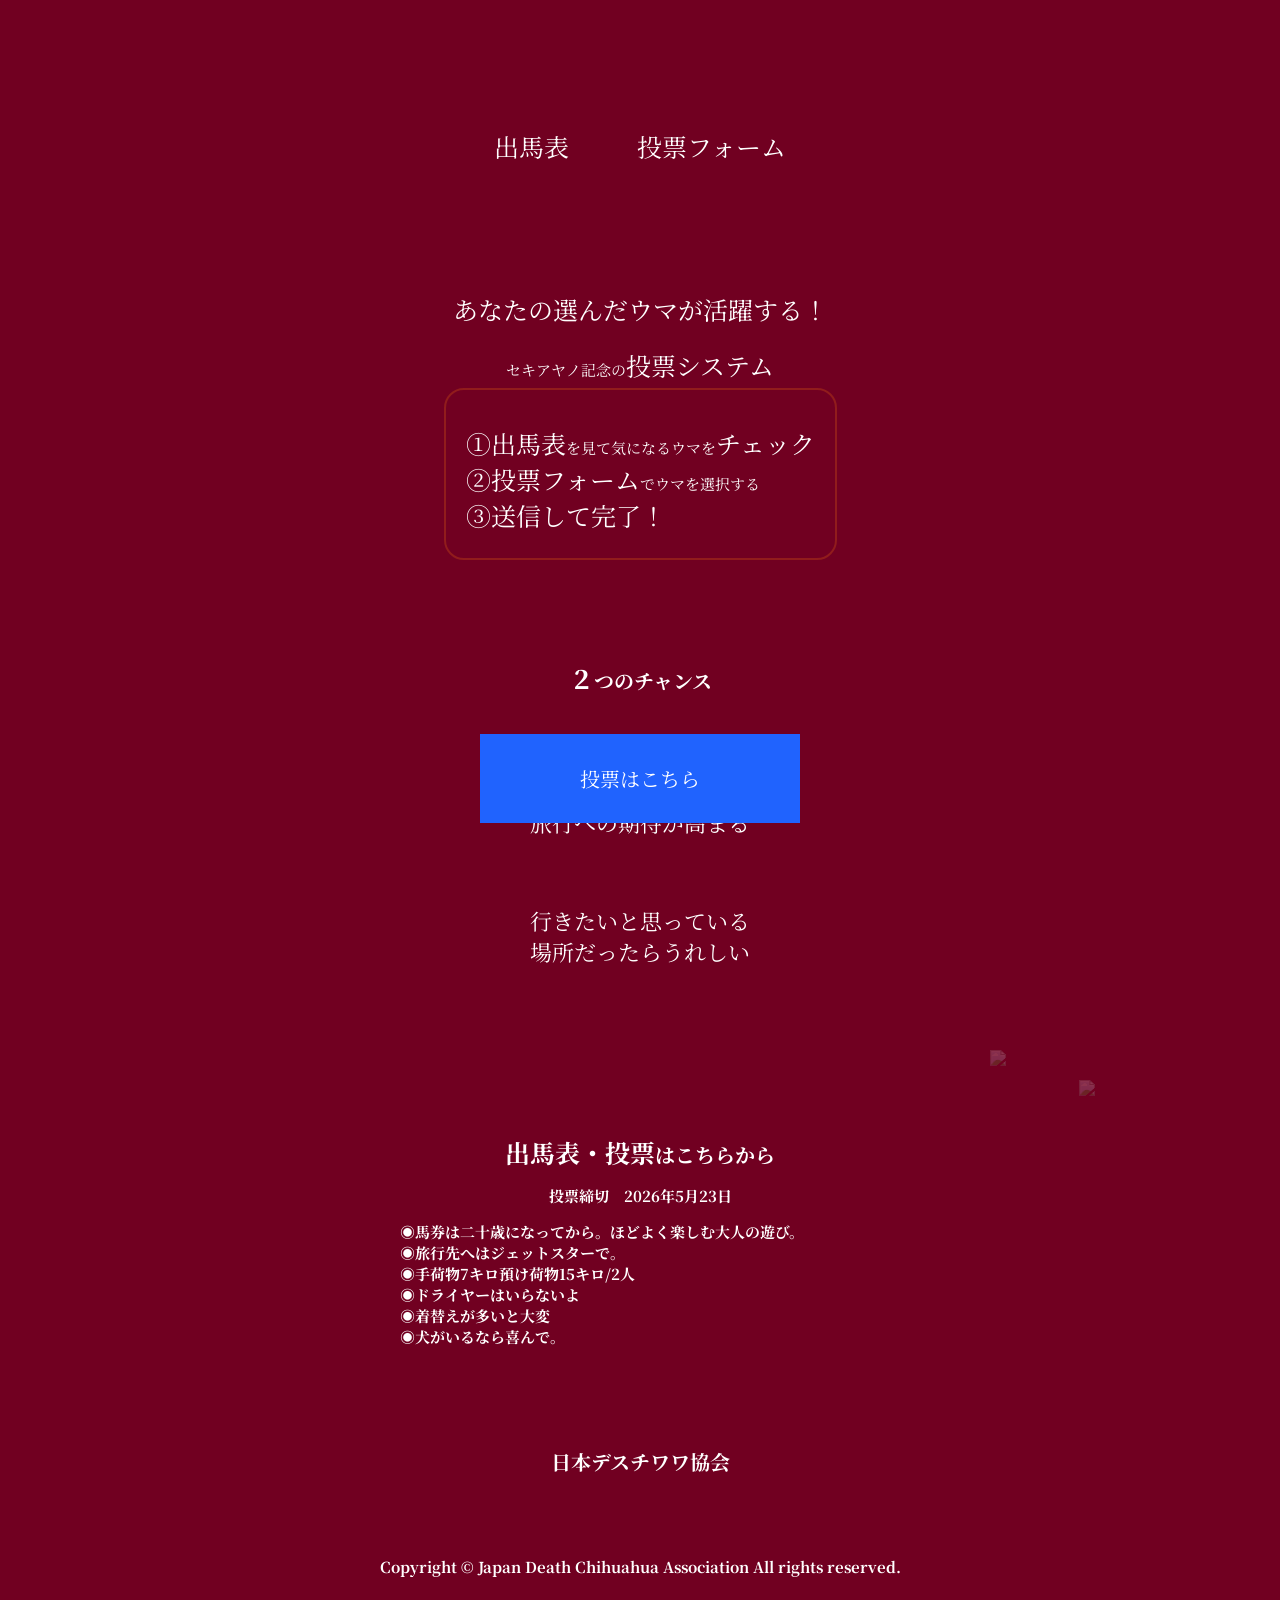
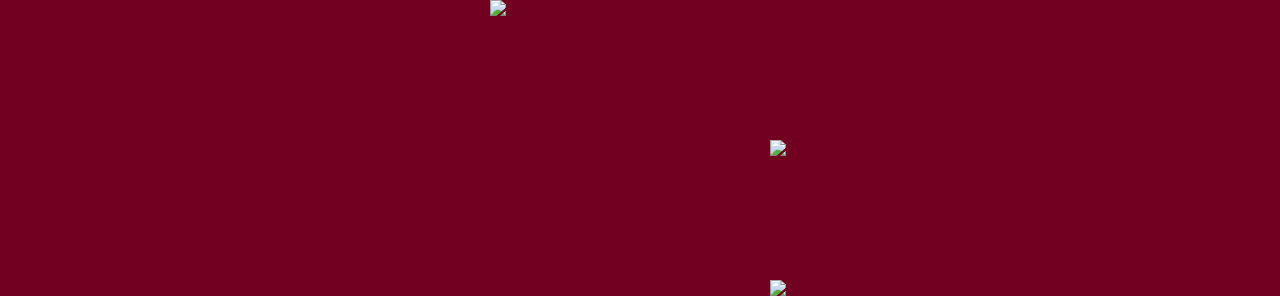
==== index.html @ beaa09bf "Add files via upload" ====
<!DOCTYPE html>
<html lang="ja">
<head>
  <meta charset="UTF-8">
  <meta name="viewport" content="width=device-width, initial-scale=1.0">
  <meta name="robots" content="noindex">

  <title>セキアヤノ記念</title>
  <style>
@import url('https://fonts.googleapis.com/css2?family=Noto+Serif+JP:wght@200..900&display=swap');
</style>

  <link rel="stylesheet" href="style.css">
</head>

<body>



    


    
  <section class="hero">

    <img src="../images/seki.png" width="115%">

<img class="circle" src="../images/circle1.png" >
<img class="circle2" src="../images/circle2.png" width="200px">

  



<div class="link_group">
    <a class="text_link"
        href="../pages/page2.html"
        target="_blank">

        出馬表
        
    </a>

 

    <a class="text_link"
        href="https://forms.gle/zuJUWxtT3arnD9y67">
            投票フォーム
            
    </a>
         
</div>

<p>
      <span class="big">あなたの選んだウマが活躍する！</span>
    </p>

    <p>
      セキアヤノ記念の<span class="big"><span class="marker">投票システム</span>
    </p>

    <div class="box">

  

  <p>
    <span class="big">①出馬表</span>を見て気になるウマを<span class="big">チェック</span>
    <br><span class="big">②投票フォーム</span>でウマを選択する
    <br><span class="big">③送信して完了！</span>
  </p>

</div>


<img class="circlez" src="../images/chancez.png" >

<h1>
    <span class="big">２</span>つのチャンス
</h1>
<img class="circle3" src="../images/chance1.png" >
<img class="circle4" src="../images/chance2.png" >

<a>
    予想を当てたことで<br>旅行への期待が高まる
</a>
<a>
    行きたいと思っている<br>場所だったらうれしい
</a>
    <a
      class="vote-button"
      href="https://forms.gle/zuJUWxtT3arnD9y67"
      target="_blank"
    >
      投票はこちら
    </a>



<h1><span class="big">出馬表・投票</span>はこちらから</ティックトック１>
<p>投票締切　2026年5月23日</p>
  
<div class="atension">
    <p>◉馬券は二十歳になってから。ほどよく楽しむ大人の遊び。
        <br>◉旅行先へはジェットスターで。
        <br>◉手荷物7キロ預け荷物15キロ/2人
        <br>◉ドライヤーはいらないよ
        <br>◉着替えが多いと大変
        <br>◉犬がいるなら喜んで。
    </p>

</div>

<p class="chihuahua">日本デスチワワ協会

</p>

<p>
    Copyright ©︎ Japan Death Chihuahua Association All rights reserved.

</p>

</section>
</body>
</html>
---- style.css ----
body{
  margin:0;
  font-family:"Noto Serif JP" , serif;
  background:#710021;
}



.hero{
  min-height:100vh;

  display:flex;
  flex-direction:column;

  justify-content:center;
  align-items:center;

  text-align:center;

  padding:0;
}


a{
  font-size:22px;
  margin-bottom:67px;
  color: white;
}
h1{
  font-size:20px;
  margin-bottom:80px;
  margin-top: 100px;
  color: white;
}

p{
  font-size:15px;
  margin-bottom:5px;
 
  color: white;
}

.chihuahua{
    font-size:20px;
    margin-bottom: 80px;
    margin-top:100px;
}

.p3{
    font-size: 15px;
    margin-bottom: 5px;
    margin-top: 50px;
}
.big{
  font-size:25px;
}

.vote-button{
  background:rgb(32, 99, 254);
  color:white;

  padding:30px 100px;

  border-radius:px;

  text-decoration:none;

  font-size:20px;

  position:fixed;
  bottom:10px;
}


  
.text_link{
  display:inline-block;

  color:white;
  background:none;
  margin-bottom: 100px;
  margin-top: 100px;

  padding:12px 24px;

  border-radius:9px;

  text-decoration:none;

  font-size:25px;
  font-weight:normal;
}

.link_group{
  display:flex;
  align-items:center;
  gap:20px;
}

.divider{
  width:1px;
  height:40px;

  background:white;
}

.link_group{
  display:flex;
  gap:20px;

  justify-content:center;
  align-items:center;

  flex-wrap:wrap;
}

.text_link:hover{
  background:#894444;
  
}
.text＿link:active{
  transform:translateY(1px) scale(0.98);
}

.vote-button:hover{
  background:#894444;
 
}
.vote-button:active{
  transform:translateY(1px) scale(0.98);
}

.box{
  border:2px solid rgb(145, 28, 28);
  border-radius: 20px;
  padding: 20px;
  text-align: left;
}
.marker{
  background-image:url("../images/marker.png");

  background-repeat:no-repeat;

  background-position:bottom;

  background-size:200% 100px;
  padding-bottom:50px;
}


.circle{
  position:absolute;

  top:1050px;
  right:160px;

  width:130px;

  opacity:0.2;
}


.circle2{
  position:absolute;

  top:1080px;
  right:1px;

  width:px;

  opacity:0.2;
}

.circle, .circle2{
  position:absolute;

  z-index:-1;
}

.circle3{
  position:absolute;

  top:1740px;
  right:410px;

  width:100px;

  
}


.circle4{
  position:absolute;

  top:1880px;
  right:410px;

  width:100px

 
}

.circlez{
    position: absolute;

    top: 1600px;
    right: auto;

    width: 300px;
    z-index: -1;
}

.atension{
    text-align: left;
    padding-left: 20px;
}

.uma{
    font-size: 40px;
    margin-bottom: 50px;

    color: white;
}

.menu_image {
  position: relative;
  width: 450px;
}

.menu_image img {
  width: 100%;
  display: block;
}

.area {
  position: absolute;
  background: rgba(255, 0, 0, 0);
 
}

/* 1個目 */
.chichibu {
  top: 81px;
  left: 96px;
  width: 227px;
  height: 55px;
}

/* 2個目 */
.kusatsu {
  top: 136px;
  left: 96px;
  width: 227px;
  height: 55px;
}

.hakone {
  top: 191px;
  left: 96px;
  width: 227px;
  height: 55px;
}

.karuizawa {
  top: 246px;
  left: 96px;
  width: 227px;
  height: 55px;
}

.kyoto {
  top: 301px;
  left: 96px;
  width: 227px;
  height: 55px;
}

.osaka {
  top: 356px;
  left: 96px;
  width: 227px;
  height: 55px;
}
.kagawa {
  top: 411px;
  left: 96px;
  width: 227px;
  height: 55px;
}
.okinawa {
  top: 466px;
  left: 96px;
  width: 227px;
  height: 55px;
}
.hokkaido {
  top: 521px;
  left: 96px;
  width: 227px;
  height: 55px;
}
.hukuoka {
  top: 576px;
  left: 96px;
  width: 227px;
  height: 55px;
}



/* 以下同様 */
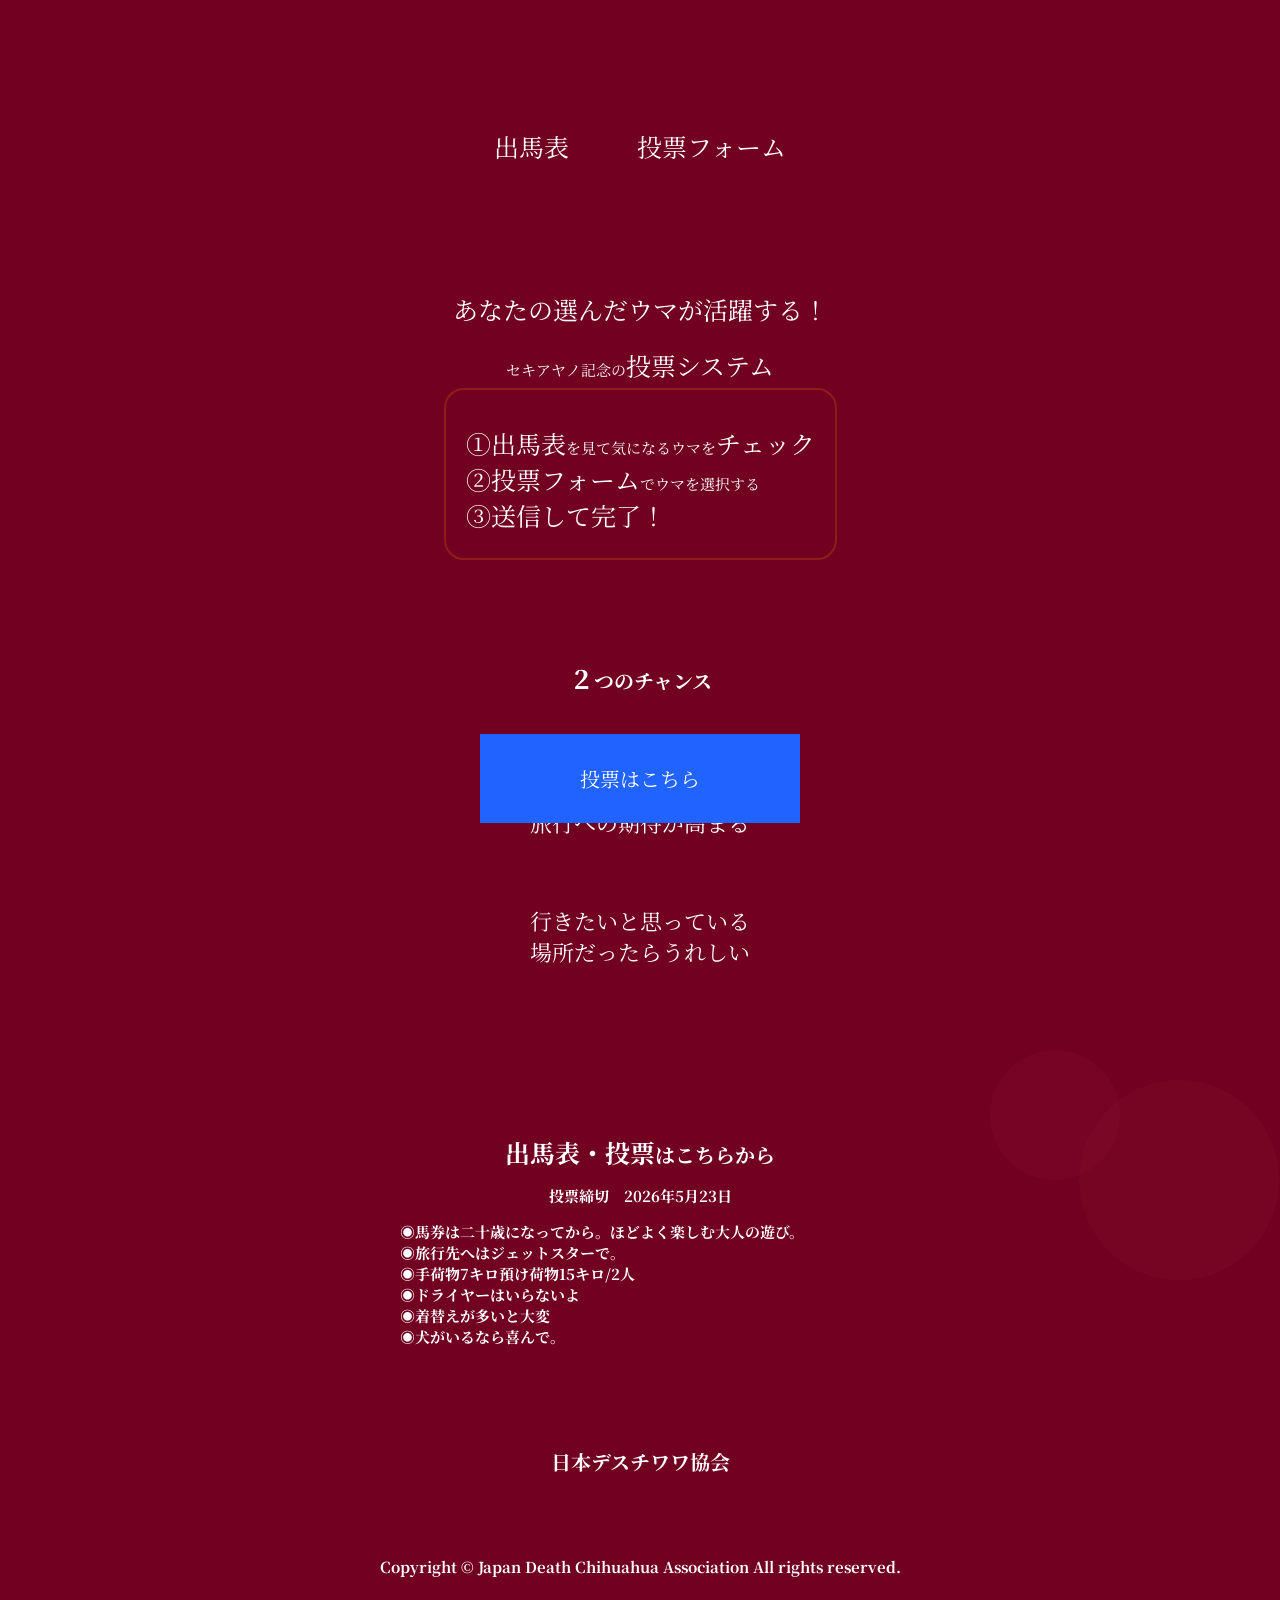
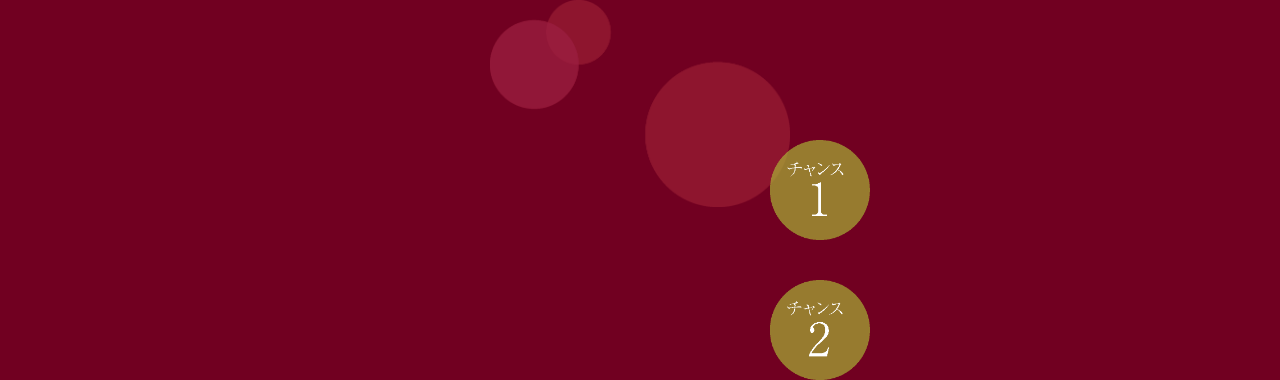
==== commit 37ac5e4d: "Update index.html" ====
--- a/index.html
+++ b/index.html
@@ -23,10 +23,10 @@
     
   <section class="hero">
 
-    <img src="../images/seki.png" width="115%">
+    <img src="seki.png" width="115%">
 
-<img class="circle" src="../images/circle1.png" >
-<img class="circle2" src="../images/circle2.png" width="200px">
+<img class="circle" src="circle1.png" >
+<img class="circle2" src="circle2.png" width="200px">
 
   
 
@@ -34,7 +34,7 @@
 
 <div class="link_group">
     <a class="text_link"
-        href="../pages/page2.html"
+        href="page2.html"
         target="_blank">
 
         出馬表
@@ -72,13 +72,13 @@
 </div>
 
 
-<img class="circlez" src="../images/chancez.png" >
+<img class="circlez" src="chancez.png" >
 
 <h1>
     <span class="big">２</span>つのチャンス
 </h1>
-<img class="circle3" src="../images/chance1.png" >
-<img class="circle4" src="../images/chance2.png" >
+<img class="circle3" src="chance1.png" >
+<img class="circle4" src="chance2.png" >
 
 <a>
     予想を当てたことで<br>旅行への期待が高まる
@@ -121,4 +121,4 @@
 
 </section>
 </body>
-</html>+</html>
